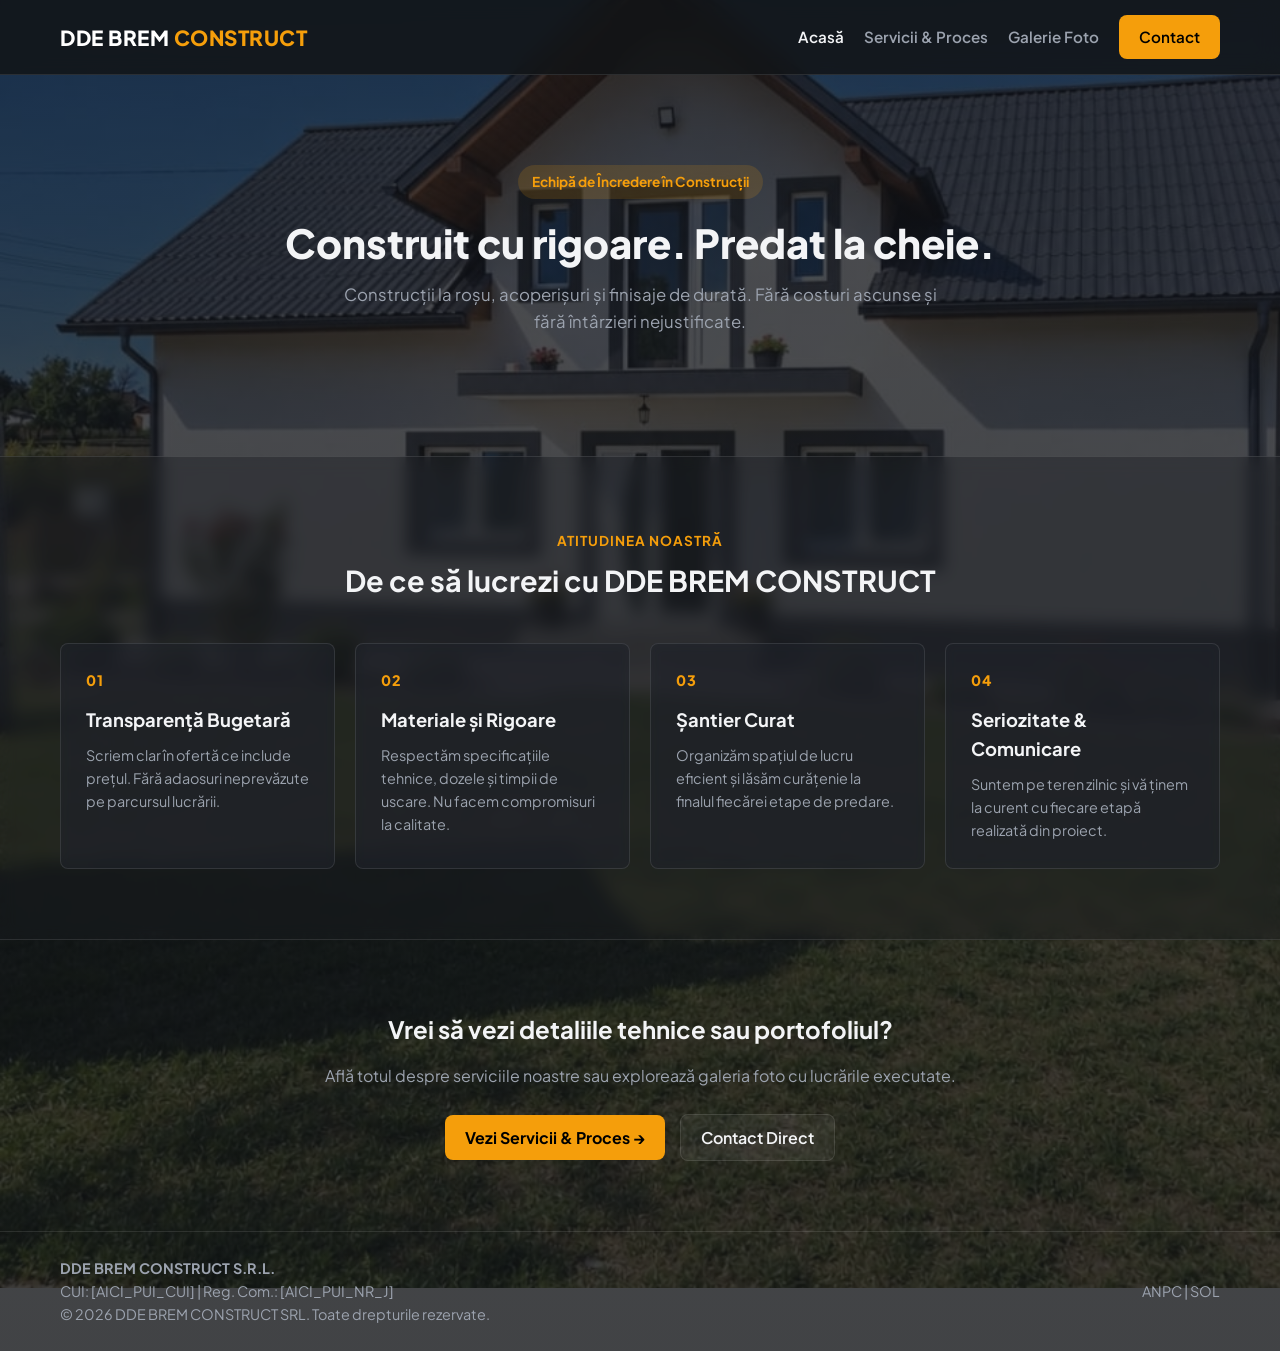
==== index.html @ 70da22aa "Add files via upload" ====
<!DOCTYPE html>
<html lang="ro">
<head>
  <meta charset="UTF-8">
  <meta name="viewport" content="width=device-width, initial-scale=1.0">
  <title>DDE BREM CONSTRUCT | Pagina Principală</title>
  <link rel="stylesheet" href="style.css">
  <link rel="preconnect" href="https://fonts.googleapis.com">
  <link href="https://fonts.googleapis.com/css2?family=Plus+Jakarta+Sans:wght@400;600;700;800&display=swap" rel="stylesheet">
</head>
<body class="page-index">

  <!-- MENIU -->
  <header class="navbar">
  <div class="container nav-container">
    <a href="index.html" class="logo">DDE BREM <span>CONSTRUCT</span></a>

    <button class="hamburger-btn" aria-label="Deschide Meniu" id="hamburgerBtn">
      <span class="bar"></span>
      <span class="bar"></span>
      <span class="bar"></span>
    </button>

    <nav class="nav-links" id="navMenu">
      <a href="index.html" class="active">Acasă</a>
      <a href="servicii.html">Servicii & Proces</a>
      <a href="galerie.html">Galerie Foto</a>
      <a href="contact.html" class="btn-primary">Contact</a>
    </nav>
  </div>
</header>
  <!-- HERO BANNER -->
  <section class="hero hero-bg">
    <div class="container hero-content-box">
      <span class="badge">Echipă de Încredere în Construcții</span>
      <h1>Construit cu rigoare. Predat la cheie.</h1>
      <p>Construcții la roșu, acoperișuri și finisaje de durată. Fără costuri ascunse și fără întârzieri nejustificate.</p>
    </div>
  </section>

  <!-- DE CE SĂ NE ALEGI (Exclusiv pentru Index) -->
  <section class="section bg-card-sec">
    <div class="container">
      <div class="section-header">
        <span class="sub-title">Atitudinea Noastră</span>
        <h2>De ce să lucrezi cu DDE BREM CONSTRUCT</h2>
      </div>

      <div class="process-grid-4">
        <div class="process-step">
          <div class="step-badge">01</div>
          <h3>Transparență Bugetară</h3>
          <p>Scriem clar în ofertă ce include prețul. Fără adaosuri neprevăzute pe parcursul lucrării.</p>
        </div>

        <div class="process-step">
          <div class="step-badge">02</div>
          <h3>Materiale și Rigoare</h3>
          <p>Respectăm specificațiile tehnice, dozele și timpii de uscare. Nu facem compromisuri la calitate.</p>
        </div>

        <div class="process-step">
          <div class="step-badge">03</div>
          <h3>Șantier Curat</h3>
          <p>Organizăm spațiul de lucru eficient și lăsăm curățenie la finalul fiecărei etape de predare.</p>
        </div>

        <div class="process-step">
          <div class="step-badge">04</div>
          <h3>Seriozitate & Comunicare</h3>
          <p>Suntem pe teren zilnic și vă ținem la curent cu fiecare etapă realizată din proiect.</p>
        </div>
      </div>
    </div>
  </section>

  <!-- CTA INDEX -->
  <section class="section cta-bg">
    <div class="container text-center" style="text-align: center;">
      <h2>Vrei să vezi detaliile tehnice sau portofoliul?</h2>
      <p style="color: var(--text-muted); margin: 15px 0 25px;">Află totul despre serviciile noastre sau explorează galeria foto cu lucrările executate.</p>
      <div class="hero-btns">
        <a href="servicii.html" class="btn-primary">Vezi Servicii & Proces →</a>
        <a href="contact.html" class="btn-secondary">Contact Direct</a>
      </div>
    </div>
  </section>

  <!-- FOOTER -->
  <footer>
    <div class="container footer-content">
        <div class="footer-info">
            <p><strong>DDE BREM CONSTRUCT S.R.L.</strong></p>
            <p>CUI: <span>[AICI_PUI_CUI]</span> | Reg. Com.: <span>[AICI_PUI_NR_J]</span></p>
            <p>© 2026 DDE BREM CONSTRUCT SRL. Toate drepturile rezervate.</p>
        </div>
        <div class="footer-anpc">
            <a href="https://anpc.ro/" target="_blank" rel="nofollow">ANPC</a> |
            <a href="https://ec.europa.eu/consumers/odr" target="_blank" rel="nofollow">SOL</a>
        </div>
    </div>
</footer>

<!-- SCRIPT MOBIL HAMBURGER -->
  <script>
    const hamburgerBtn = document.getElementById('hamburgerBtn');
    const navMenu = document.getElementById('navMenu');

    if (hamburgerBtn && navMenu) {
      hamburgerBtn.addEventListener('click', () => {
        hamburgerBtn.classList.toggle('active');
        navMenu.classList.toggle('active');
      });

      // Închide meniul la click pe orice link
      document.querySelectorAll('.nav-links a').forEach(link => {
        link.addEventListener('click', () => {
          hamburgerBtn.classList.remove('active');
          navMenu.classList.remove('active');
        });
      });
    }
  </script>
</body>
</html>
---- style.css ----
/* RESET & VARIABILE GENERALI */
:root {
    --bg-color: #121417;
    --bg-card: rgba(26, 29, 33, 0.5);
    --bg-card-alt: rgba(34, 38, 44, 0.55);
    --primary: #f59e0b; /* Portocaliu construcții */
    --primary-hover: #d97706;
    --text-main: #f3f4f6;
    --text-muted: #9ca3af;
    --border-color: rgba(255, 255, 255, 0.1);
    --radius: 8px;
    --font-family: 'Plus Jakarta Sans', sans-serif;
}

* {
    margin: 0;
    padding: 0;
    box-sizing: border-box;
}

body {
    background-color: var(--bg-color);
    color: var(--text-main);
    font-family: var(--font-family);
    line-height: 1.6;
}

/* FUNDAL IMAGINE INDEX */
body.page-index {
    background: linear-gradient(rgba(18, 20, 23, 0.75), rgba(18, 20, 23, 0.8)),
    url('imagini/poza1.jpeg') center/cover no-repeat fixed;
}

/* FUNDAL IMAGINE SERVICII */
body.page-servicii {
    background: linear-gradient(rgba(18, 20, 23, 0.75), rgba(18, 20, 23, 0.8)),
    url('imagini/poza2.jpeg') center/cover no-repeat fixed;
}

a {
    text-decoration: none;
    color: inherit;
}

.container {
    max-width: 1200px;
    margin: 0 auto;
    padding: 0 20px;
}

.text-center {
    text-align: center;
}

/* NAVIGATION / MENIU NAVBAR */
.navbar {
    background-color: rgba(18, 20, 23, 0.85);
    backdrop-filter: blur(10px);
    -webkit-backdrop-filter: blur(10px);
    border-bottom: 1px solid var(--border-color);
    position: sticky;
    top: 0;
    z-index: 1000;
    padding: 15px 0;
}

.nav-container {
    display: flex;
    justify-content: space-between;
    align-items: center;
}

.logo {
    font-size: 1.3rem;
    font-weight: 800;
    color: #fff;
    letter-spacing: 0.5px;
    z-index: 1002;
}

.logo span {
    color: var(--primary);
}

.nav-links {
    display: flex;
    gap: 20px;
    align-items: center;
}

.nav-links a {
    font-size: 0.95rem;
    font-weight: 600;
    color: var(--text-muted);
    transition: color 0.2s ease;
}

.nav-links a:hover,
.nav-links a.active {
    color: var(--text-main);
}

/* HAMBURGER BUTTON (Ascuns pe Desktop) */
.hamburger-btn {
    display: none;
    flex-direction: column;
    justify-content: space-between;
    width: 28px;
    height: 20px;
    background: transparent;
    border: none;
    cursor: pointer;
    padding: 0;
    z-index: 1002;
}

.hamburger-btn .bar {
    width: 100%;
    height: 3px;
    background-color: #fff;
    border-radius: 3px;
    transition: all 0.3s ease-in-out;
}

/* BUTOANE & HOVER */
.btn-primary {
    background-color: var(--primary);
    color: #000 !important;
    font-weight: 700;
    padding: 10px 20px;
    border-radius: var(--radius);
    display: inline-block;
    transition: background-color 0.2s ease, transform 0.1s ease;
    border: none;
    cursor: pointer;
}

.btn-primary:hover {
    background-color: var(--primary-hover);
    color: #000 !important;
    transform: translateY(-1px);
}

.btn-secondary {
    background-color: rgba(255, 255, 255, 0.05);
    color: var(--text-main) !important;
    border: 1px solid var(--border-color);
    font-weight: 600;
    padding: 10px 20px;
    border-radius: var(--radius);
    display: inline-block;
    transition: background-color 0.2s ease, border-color 0.2s ease;
}

.btn-secondary:hover {
    background-color: rgba(255, 255, 255, 0.15);
    border-color: var(--text-muted);
}

.btn-whatsapp {
    background-color: #25d366;
    color: #fff !important;
    padding: 6px 14px;
    border-radius: 6px;
    font-weight: 700;
    font-size: 0.85rem;
    display: inline-block;
    margin-top: 4px;
    transition: background-color 0.2s ease;
}

.btn-whatsapp:hover {
    background-color: #1eb954;
}

.btn-full {
    width: 100%;
    padding: 14px;
    font-size: 1rem;
}

/* HERO SECTION */
.hero {
    padding: 90px 0;
    text-align: center;
}

.hero-bg {
    background: transparent;
    position: relative;
}

.hero-content-box {
    position: relative;
    z-index: 2;
}

.badge {
    background-color: rgba(245, 158, 11, 0.15);
    color: var(--primary);
    font-size: 0.85rem;
    font-weight: 700;
    padding: 6px 14px;
    border-radius: 20px;
    display: inline-block;
    margin-bottom: 20px;
}

.hero h1 {
    font-size: 2.5rem;
    font-weight: 800;
    max-width: 800px;
    margin: 0 auto 15px;
    line-height: 1.2;
}

.hero p {
    color: var(--text-muted);
    max-width: 600px;
    margin: 0 auto 30px;
    font-size: 1.05rem;
}

.hero-btns {
    display: flex;
    gap: 15px;
    justify-content: center;
    align-items: center;
}

/* SECTIUNI & GRID */
.section {
    padding: 70px 0;
}

.bg-card-sec {
    background-color: rgba(26, 29, 33, 0.4) !important;
    backdrop-filter: blur(8px);
    -webkit-backdrop-filter: blur(8px);
    border-top: 1px solid var(--border-color);
    border-bottom: 1px solid var(--border-color);
}

.section-header {
    text-align: center;
    margin-bottom: 40px;
}

.sub-title {
    color: var(--primary);
    font-size: 0.85rem;
    font-weight: 700;
    text-transform: uppercase;
    letter-spacing: 1px;
}

.section-header h2 {
    font-size: 1.8rem;
    margin-top: 5px;
}

.grid-2 {
    display: grid;
    grid-template-columns: repeat(auto-fit, minmax(320px, 1fr));
    gap: 30px;
}

/* NOU: LAYOUT SERVICII FIX PE 2 COLOANE (Stânga carduri 2x2, Dreapta casetă stil galerie) */
.services-split-grid {
    display: flex;
    gap: 30px;
    align-items: center;
}

.services-cards-col {
    flex: 1.2;
    display: grid;
    grid-template-columns: repeat(2, 1fr);
    gap: 15px;
}

.services-image-col {
    flex: 1;
    display: flex;
}

.sticky-image-wrapper {
    position: relative;
    width: 100%;
    border-radius: var(--radius);
    overflow: hidden;
    background-color: rgba(26, 29, 33, 0.4);
    border: 1px solid var(--border-color);
    box-shadow: 0 10px 30px rgba(0, 0, 0, 0.3);
    aspect-ratio: 4 / 3; /* Casetă perfect proporționată ca la fotografii */
}

.sticky-image-wrapper img {
    width: 100%;
    height: 100%;
    object-fit: cover;
    display: block;
}

/* CARDURI SERVICII */
.service-card {
    background-color: rgba(34, 38, 44, 0.55);
    backdrop-filter: blur(6px);
    -webkit-backdrop-filter: blur(6px);
    border: 1px solid var(--border-color);
    padding: 25px;
    border-radius: var(--radius);
}

.service-num {
    font-size: 1.1rem;
    font-weight: 800;
    color: var(--primary);
    display: block;
    margin-bottom: 8px;
}

.service-card h2,
.service-card h3 {
    font-size: 1.15rem;
    margin-bottom: 8px;
}

.service-card p {
    color: var(--text-muted);
    font-size: 0.9rem;
}

/* PROCESUL DE LUCRU */
.process-grid-4 {
    display: grid;
    grid-template-columns: repeat(4, 1fr);
    gap: 20px;
}

.process-step {
    background-color: rgba(34, 38, 44, 0.55);
    backdrop-filter: blur(6px);
    -webkit-backdrop-filter: blur(6px);
    border: 1px solid var(--border-color);
    padding: 25px;
    border-radius: var(--radius);
}

.step-badge {
    font-size: 0.9rem;
    font-weight: 800;
    color: var(--primary);
    text-transform: uppercase;
    letter-spacing: 0.5px;
    margin-bottom: 12px;
}

.process-step h3 {
    font-size: 1.15rem;
    margin-bottom: 10px;
}

.process-step p {
    color: var(--text-muted);
    font-size: 0.9rem;
}

/* HEADER PAGINI SECUNDARE */
.page-header {
    padding: 50px 0;
    background: transparent !important;
    border-bottom: 1px solid var(--border-color);
    text-align: center;
}

.page-header h1 {
    font-size: 2.2rem;
    margin-bottom: 10px;
}

.page-header p {
    color: var(--text-muted);
}

/* GALERIE FOTO */
.gallery-grid {
    display: grid;
    grid-template-columns: repeat(auto-fill, minmax(260px, 1fr));
    gap: 20px;
}

.gallery-item {
    position: relative;
    border-radius: var(--radius);
    overflow: hidden;
    background-color: rgba(26, 29, 33, 0.4);
    border: 1px solid var(--border-color);
    aspect-ratio: 4 / 3;
}

.gallery-item img {
    width: 100%;
    height: 100%;
    object-fit: cover;
    display: block;
    transition: transform 0.3s ease;
}

.gallery-item:hover img {
    transform: scale(1.05);
}

/* FOOTER */
footer {
    background: transparent !important;
    border-top: 1px solid var(--border-color);
    padding: 25px 0;
    color: var(--text-muted);
    font-size: 0.9rem;
}

.footer-content {
    display: flex;
    justify-content: space-between;
    align-items: center;
}

/* RESPONSIVE DESIGN */
@media (max-width: 992px) {
    .process-grid-4 {
        grid-template-columns: repeat(2, 1fr);
    }

    .services-split-grid {
        flex-direction: column;
    }
}

@media (max-width: 768px) {
    body.page-index,
    body.page-servicii,
    body {
        background-attachment: scroll !important;
    }

    .hamburger-btn {
        display: flex;
    }

    .nav-links {
        position: fixed;
        top: 0;
        right: -100%;
        width: 80%;
        max-width: 300px;
        height: 100vh;
        background: rgba(18, 20, 23, 0.98);
        backdrop-filter: blur(15px);
        -webkit-backdrop-filter: blur(15px);
        box-shadow: -10px 0 30px rgba(0,0,0,0.5);
        flex-direction: column;
        align-items: flex-start;
        justify-content: flex-start;
        padding: 90px 30px 30px;
        gap: 25px;
        transition: right 0.35s cubic-bezier(0.77, 0, 0.175, 1);
        z-index: 1001;
    }

    .nav-links.active {
        right: 0;
    }

    .nav-links a {
        font-size: 1.15rem;
        width: 100%;
    }

    .hamburger-btn.active .bar:nth-child(1) {
        transform: translateY(8.5px) rotate(45deg);
        background-color: var(--primary);
    }

    .hamburger-btn.active .bar:nth-child(2) {
        opacity: 0;
    }

    .hamburger-btn.active .bar:nth-child(3) {
        transform: translateY(-8.5px) rotate(-45deg);
        background-color: var(--primary);
    }

    .hero {
        padding: 50px 0;
    }

    .hero h1 {
        font-size: 1.8rem;
    }

    .hero-btns {
        flex-direction: column;
        width: 100%;
    }

    .hero-btns a {
        width: 100%;
        text-align: center;
    }

    .footer-content {
        flex-direction: column;
        gap: 15px;
        text-align: center;
    }
}

@media (max-width: 600px) {
    .process-grid-4 {
        grid-template-columns: 1fr;
    }

    .services-cards-col {
        grid-template-columns: 1fr;
    }

    .grid-2 {
        grid-template-columns: 1fr;
    }

    .gallery-grid {
        grid-template-columns: repeat(auto-fill, minmax(140px, 1fr));
        gap: 10px;
    }
}
/* REPARARE FORMULAR ȘI TEXTAREA */
input[type="text"],
input[type="tel"],
input[type="email"],
select,
textarea {
    width: 100%;
    max-width: 100%;
    box-sizing: border-box;
    background-color: rgba(18, 20, 23, 0.6);
    border: 1px solid var(--border-color);
    color: var(--text-main);
    padding: 12px;
    border-radius: var(--radius);
    font-family: var(--font-family);
    font-size: 0.95rem;
    outline: none;
    transition: border-color 0.2s ease;
}

input:focus,
select:focus,
textarea:focus {
    border-color: var(--primary);
}

textarea {
    resize: vertical;
    min-height: 100px;
}
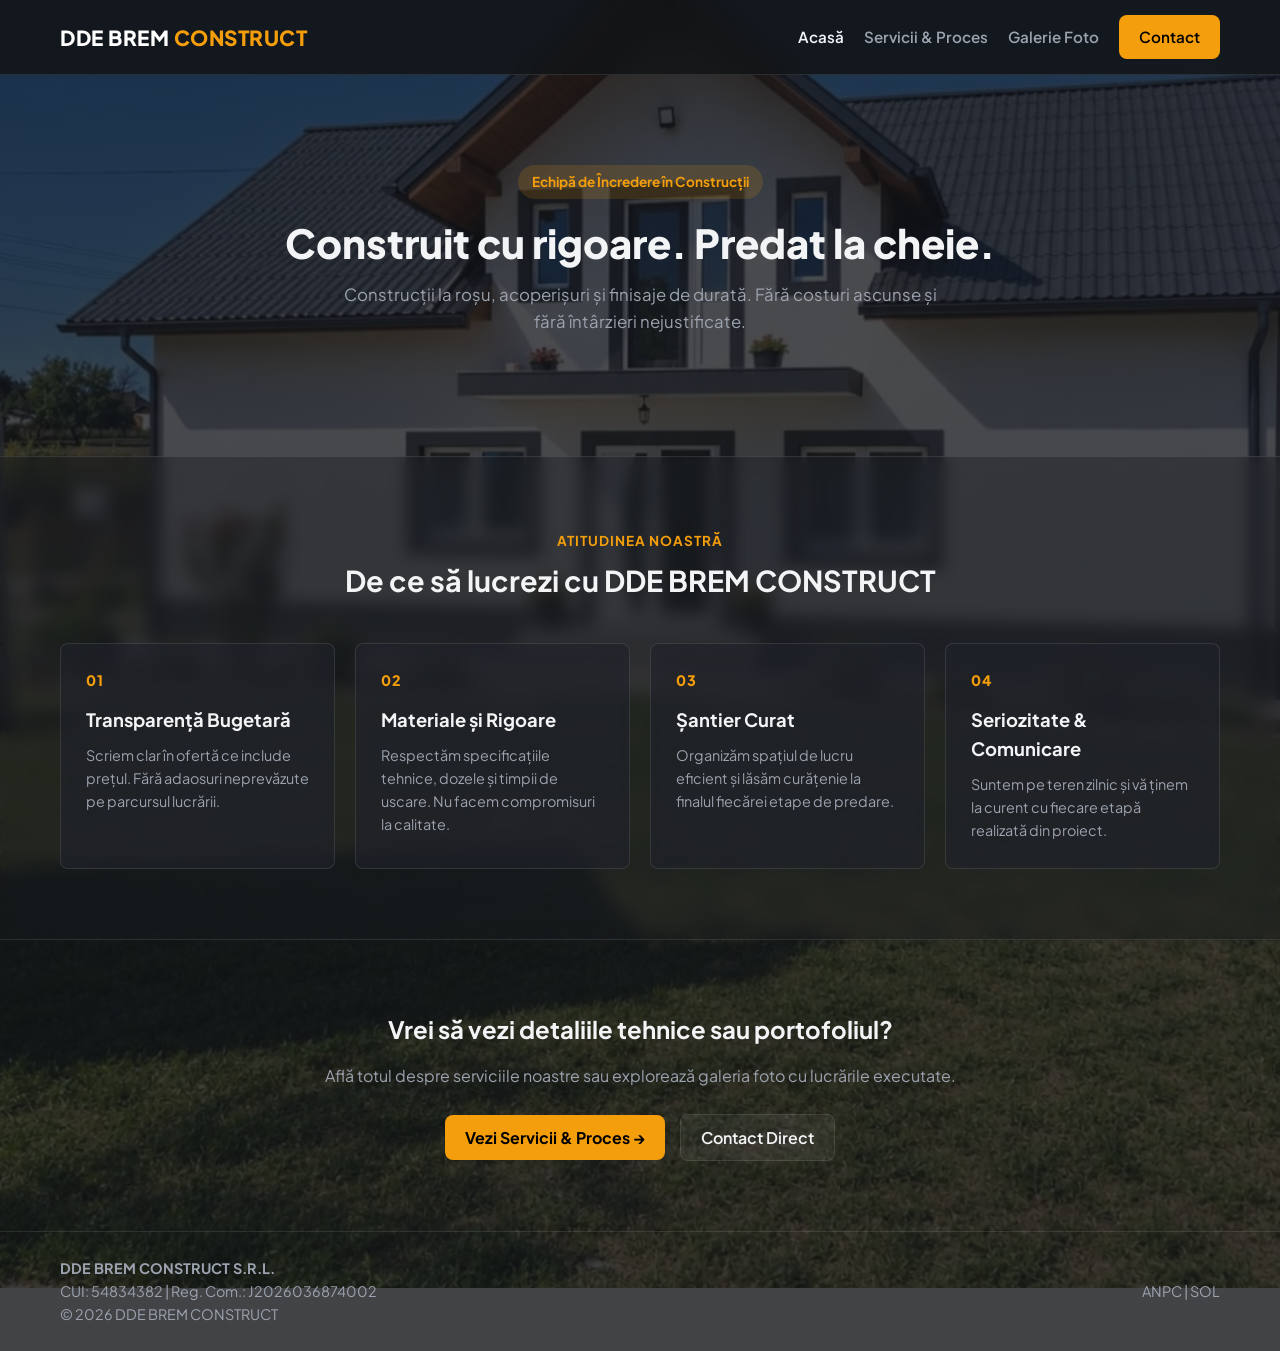
==== commit 4cce2c77: "Update index.html" ====
--- a/index.html
+++ b/index.html
@@ -91,8 +91,8 @@
     <div class="container footer-content">
         <div class="footer-info">
             <p><strong>DDE BREM CONSTRUCT S.R.L.</strong></p>
-            <p>CUI: <span>[AICI_PUI_CUI]</span> | Reg. Com.: <span>[AICI_PUI_NR_J]</span></p>
-            <p>© 2026 DDE BREM CONSTRUCT SRL. Toate drepturile rezervate.</p>
+            <p>CUI: <span>54834382</span> | Reg. Com.: <span>J2026036874002</span></p>
+            <p>© 2026 DDE BREM CONSTRUCT</p>
         </div>
         <div class="footer-anpc">
             <a href="https://anpc.ro/" target="_blank" rel="nofollow">ANPC</a> |
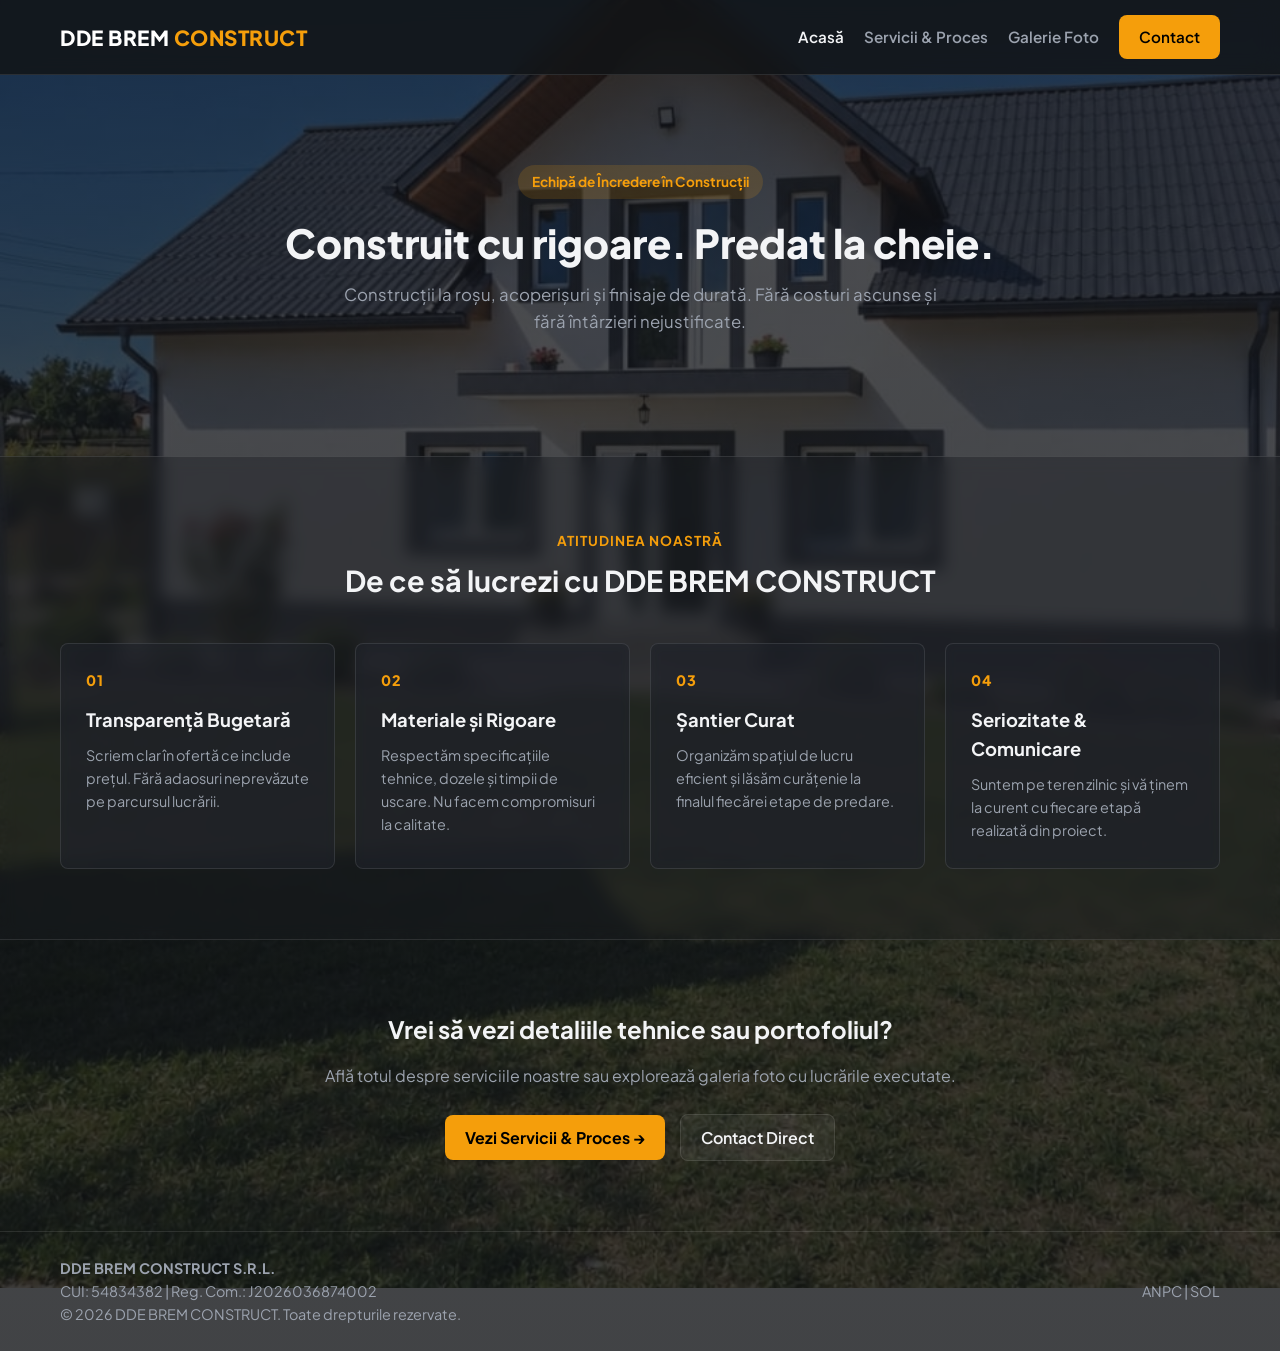
==== commit c467f194: "Update index.html" ====
--- a/index.html
+++ b/index.html
@@ -92,7 +92,7 @@
         <div class="footer-info">
             <p><strong>DDE BREM CONSTRUCT S.R.L.</strong></p>
             <p>CUI: <span>54834382</span> | Reg. Com.: <span>J2026036874002</span></p>
-            <p>© 2026 DDE BREM CONSTRUCT</p>
+            <p>© 2026 DDE BREM CONSTRUCT. Toate drepturile rezervate.</p>
         </div>
         <div class="footer-anpc">
             <a href="https://anpc.ro/" target="_blank" rel="nofollow">ANPC</a> |
